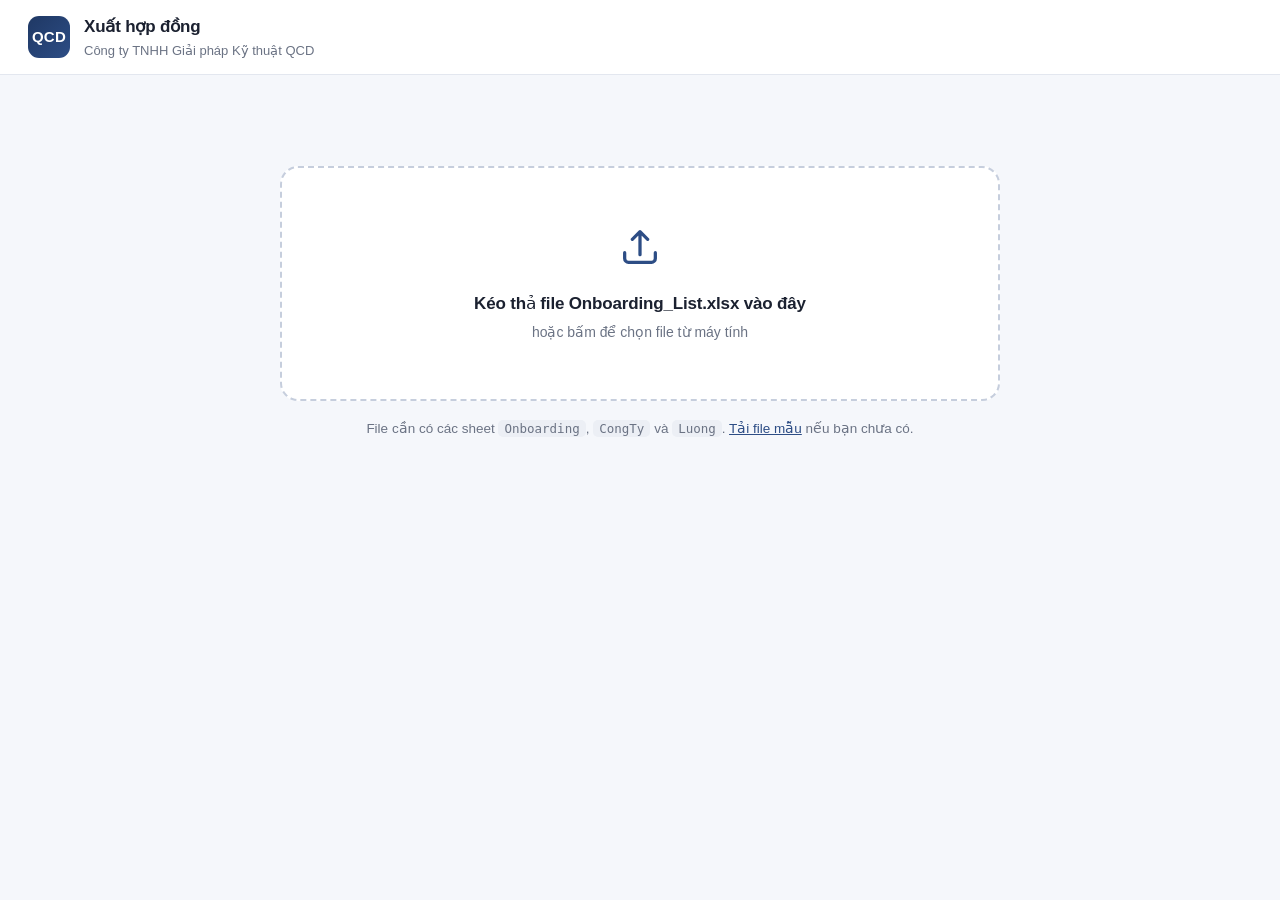
==== CONTRACTS/app/static/index.html @ 5fc60fc7 "Xuất hợp đồng QCD: bản chạy trong trình duyệt và bản chạy trên máy Template Word trong CONTRACTS/tem" ====
<!DOCTYPE html>
<html lang="vi">
<head>
<meta charset="utf-8">
<meta name="viewport" content="width=device-width, initial-scale=1">
<title>QCD · Xuất hợp đồng từ danh sách onboarding</title>
<link rel="stylesheet" href="styles.css">
<link rel="icon" href="data:image/svg+xml,<svg xmlns='http://www.w3.org/2000/svg' viewBox='0 0 64 64'><rect width='64' height='64' rx='14' fill='%231f3864'/><text x='32' y='44' font-size='32' font-family='Arial' font-weight='bold' fill='white' text-anchor='middle'>Q</text></svg>">
</head>
<body>

<header class="topbar">
  <div class="brand">
    <div class="logo">QCD</div>
    <div>
      <h1>Xuất hợp đồng</h1>
      <p>Công ty TNHH Giải pháp Kỹ thuật QCD</p>
    </div>
  </div>
  <div class="topbar-right">
    <span class="file-chip" id="fileChip" hidden></span>
    <button class="btn ghost" id="btnReset" hidden>Tải file khác</button>
  </div>
</header>

<main>

  <!-- ─────────── Bước 1: tải file ─────────── -->
  <section id="uploadView">
    <div class="dropzone" id="dropzone" tabindex="0" role="button" aria-label="Chọn file Excel">
      <svg viewBox="0 0 24 24" class="dz-icon" aria-hidden="true">
        <path d="M12 16V4m0 0 4 4m-4-4L8 8" stroke-linecap="round" stroke-linejoin="round"/>
        <path d="M4 15v3a2 2 0 0 0 2 2h12a2 2 0 0 0 2-2v-3" stroke-linecap="round"/>
      </svg>
      <h2>Kéo thả file <strong>Onboarding_List.xlsx</strong> vào đây</h2>
      <p>hoặc bấm để chọn file từ máy tính</p>
      <input type="file" id="fileInput" accept=".xlsx,.xlsm" hidden>
    </div>
    <p class="hint hint-mau">
      File cần có các sheet <code>Onboarding</code>, <code>CongTy</code> và <code>Luong</code>.
      <a id="mauExcel" href="/api/mau-excel">Tải file mẫu</a> nếu bạn chưa có.
    </p>
    <p class="hint boot" id="bootStatus" hidden></p>
  </section>

  <!-- ─────────── Bước 2: xem và chọn ─────────── -->
  <section id="listView" hidden>

    <div class="stats">
      <div class="stat"><span class="stat-num" id="stTotal">0</span><span class="stat-lbl">Nhân sự</span></div>
      <div class="stat"><span class="stat-num" id="stHdld">0</span><span class="stat-lbl">HĐ lao động</span></div>
      <div class="stat"><span class="stat-num" id="stHdks">0</span><span class="stat-lbl">HĐ dịch vụ kỹ sư</span></div>
      <div class="stat ok"><span class="stat-num" id="stReady">0</span><span class="stat-lbl">Đủ thông tin</span></div>
      <div class="stat warn"><span class="stat-num" id="stMissing">0</span><span class="stat-lbl">Còn thiếu</span></div>
    </div>

    <div class="toolbar">
      <div class="search">
        <svg viewBox="0 0 24 24" aria-hidden="true"><circle cx="11" cy="11" r="7"/><path d="m20 20-3.5-3.5" stroke-linecap="round"/></svg>
        <input type="search" id="search" placeholder="Tìm theo tên, chức danh, bộ phận…" autocomplete="off">
      </div>
      <div class="filters" id="filters" role="group" aria-label="Lọc danh sách">
        <button class="chip active" data-filter="all">Tất cả</button>
        <button class="chip" data-filter="HDLD">HĐ lao động</button>
        <button class="chip" data-filter="HDKS">HĐ dịch vụ</button>
        <button class="chip" data-filter="ready">Đủ thông tin</button>
        <button class="chip" data-filter="missing">Còn thiếu</button>
      </div>
    </div>

    <div class="tablewrap">
      <table id="table">
        <thead>
          <tr>
            <th class="col-check"><input type="checkbox" id="checkAll" aria-label="Chọn tất cả"></th>
            <th class="col-stt">#</th>
            <th>Nhân sự</th>
            <th>Loại hợp đồng</th>
            <th>Số HĐ</th>
            <th>Thời hạn</th>
            <th class="num">Mức lương / tháng</th>
            <th>Trạng thái</th>
            <th></th>
          </tr>
        </thead>
        <tbody id="tbody"></tbody>
      </table>
      <p class="empty" id="emptyMsg" hidden>Không có nhân sự nào khớp bộ lọc.</p>
    </div>
  </section>
</main>

<!-- ─────────── Thanh thao tác ─────────── -->
<div class="actionbar" id="actionbar" hidden>
  <div class="sel-info"><strong id="selCount">0</strong> nhân sự được chọn<span id="selWarn" class="sel-warn" hidden></span></div>
  <label class="switch" id="mergeWrap" hidden
         title="Bỏ trống thì mỗi nhân sự tải về một file riêng mang đúng tên của họ">
    <input type="checkbox" id="mergeChk"><span></span>Gộp tất cả vào một file PDF
  </label>
  <div class="actions">
    <button class="btn ghost" id="btnPreview">Xem trước</button>
    <button class="btn ghost" id="btnDocx">Tải Word</button>
    <button class="btn primary" id="btnPdf">Tải PDF</button>
  </div>
</div>

<!-- ─────────── Ngăn chi tiết ─────────── -->
<div class="drawer-backdrop" id="drawerBackdrop" hidden></div>
<aside class="drawer" id="drawer" hidden aria-label="Chi tiết nhân sự">
  <header>
    <div><h2 id="drawerName"></h2><p id="drawerRole"></p></div>
    <button class="icon-btn" id="drawerClose" aria-label="Đóng">&times;</button>
  </header>
  <div class="drawer-body" id="drawerBody"></div>
  <footer>
    <button class="btn ghost" id="drawerPreview">Xem trước</button>
    <button class="btn primary" id="drawerPdf">Tải PDF</button>
  </footer>
</aside>

<!-- ─────────── Xem trước ─────────── -->
<div class="modal" id="previewModal" hidden>
  <div class="modal-box">
    <header>
      <h2 id="previewTitle">Xem trước hợp đồng</h2>
      <button class="icon-btn" id="previewClose" aria-label="Đóng">&times;</button>
    </header>
    <iframe id="previewFrame" title="Xem trước hợp đồng"></iframe>
  </div>
</div>

<div class="toasts" id="toasts"></div>
<div class="loading" id="loading" hidden><div class="spinner"></div><span id="loadingText">Đang xử lý…</span></div>

<script src="backend-server.js"></script>
<script src="app.js"></script>
</body>
</html>
---- CONTRACTS/app/static/styles.css ----
:root {
  --navy: #1f3864;
  --navy-700: #2d4d85;
  --navy-50: #eef2fa;
  --ink: #1b2130;
  --muted: #6b7384;
  --line: #e3e7ef;
  --bg: #f5f7fb;
  --card: #ffffff;
  --ok: #157f4a;
  --ok-bg: #e7f5ed;
  --warn: #9a6207;
  --warn-bg: #fdf3e0;
  --danger: #a32020;
  --danger-bg: #fdecec;
  --radius: 12px;
  --shadow: 0 1px 2px rgba(16, 24, 40, .05), 0 8px 24px rgba(16, 24, 40, .06);
}

* { box-sizing: border-box; }
[hidden] { display: none !important; }

html, body {
  margin: 0;
  padding: 0;
  background: var(--bg);
  color: var(--ink);
  font-family: -apple-system, BlinkMacSystemFont, "Segoe UI", "Inter", "Helvetica Neue", Arial, sans-serif;
  font-size: 15px;
  line-height: 1.5;
  -webkit-font-smoothing: antialiased;
}

h1, h2, h3 { margin: 0; font-weight: 650; letter-spacing: -.01em; }
a { color: var(--navy-700); }

/* ───────────── topbar ───────────── */
.topbar {
  position: sticky; top: 0; z-index: 30;
  display: flex; align-items: center; justify-content: space-between;
  gap: 16px; padding: 14px 28px;
  background: #fff; border-bottom: 1px solid var(--line);
}
.brand { display: flex; align-items: center; gap: 14px; }
.logo {
  width: 42px; height: 42px; border-radius: 11px;
  background: linear-gradient(135deg, var(--navy), var(--navy-700));
  color: #fff; font-weight: 700; font-size: 15px; letter-spacing: .02em;
  display: grid; place-items: center;
}
.brand h1 { font-size: 17px; }
.brand p { margin: 1px 0 0; font-size: 13px; color: var(--muted); }
.topbar-right { display: flex; align-items: center; gap: 12px; }
.file-chip {
  display: inline-flex; align-items: center; gap: 7px;
  max-width: 320px; overflow: hidden; text-overflow: ellipsis; white-space: nowrap;
  padding: 6px 12px; border-radius: 999px; font-size: 13px;
  background: var(--navy-50); color: var(--navy); font-weight: 550;
}
.file-chip::before { content: ""; width: 7px; height: 7px; border-radius: 50%; background: var(--ok); flex: none; }

main { max-width: 1240px; margin: 0 auto; padding: 28px 28px 140px; }

/* ───────────── dropzone ───────────── */
#uploadView { max-width: 720px; margin: 7vh auto 0; }
.dropzone {
  background: var(--card); border: 2px dashed #c6cedd; border-radius: 18px;
  padding: 56px 32px; text-align: center; cursor: pointer;
  transition: border-color .15s, background .15s, transform .15s;
}
.dropzone:hover, .dropzone:focus-visible { border-color: var(--navy-700); background: #fbfcfe; outline: none; }
.dropzone.drag { border-color: var(--navy); background: var(--navy-50); transform: scale(1.01); }
.dz-icon { width: 46px; height: 46px; fill: none; stroke: var(--navy-700); stroke-width: 1.7; margin-bottom: 14px; }
.dropzone h2 { font-size: 17px; font-weight: 550; }
.dropzone h2 strong { font-weight: 700; }
.dropzone p { margin: 6px 0 0; color: var(--muted); font-size: 14px; }
.hint { text-align: center; color: var(--muted); font-size: 13.5px; margin-top: 18px; }
.hint.riengtu { max-width: 540px; margin-inline: auto; line-height: 1.55; }
/* Bản chạy trong trình duyệt phải tải Python về nên cần báo tiến trình lần đầu. */
.hint.boot { margin-top: 10px; color: var(--navy); font-weight: 550; }
.hint.boot::before {
  content: ""; display: inline-block; vertical-align: -2px; margin-right: 8px;
  width: 12px; height: 12px; border-radius: 50%;
  border: 2px solid #c6cedd; border-top-color: var(--navy);
  animation: quay .7s linear infinite;
}
.hint.boot.err { color: var(--danger); }
.hint.boot.err::before { display: none; }
@keyframes quay { to { transform: rotate(360deg); } }
code { background: #eceff5; padding: 1px 6px; border-radius: 5px; font-size: 12.5px; }

/* ───────────── stats ───────────── */
.stats { display: grid; grid-template-columns: repeat(5, 1fr); gap: 14px; margin-bottom: 20px; }
.stat {
  background: var(--card); border: 1px solid var(--line); border-radius: var(--radius);
  padding: 15px 18px; display: flex; flex-direction: column; gap: 2px;
}
.stat-num { font-size: 25px; font-weight: 680; letter-spacing: -.02em; }
.stat-lbl { font-size: 12.5px; color: var(--muted); }
.stat.ok .stat-num { color: var(--ok); }
.stat.warn .stat-num { color: var(--warn); }

/* ───────────── toolbar ───────────── */
.toolbar { display: flex; gap: 14px; align-items: center; flex-wrap: wrap; margin-bottom: 14px; }
.search { position: relative; flex: 1; min-width: 240px; }
.search svg { position: absolute; left: 12px; top: 50%; transform: translateY(-50%); width: 17px; height: 17px; fill: none; stroke: var(--muted); stroke-width: 1.9; }
.search input {
  width: 100%; padding: 10px 14px 10px 37px; font-size: 14px; font-family: inherit;
  border: 1px solid var(--line); border-radius: 9px; background: #fff; color: var(--ink);
}
.search input:focus { outline: 2px solid var(--navy-700); outline-offset: -1px; border-color: transparent; }
.filters { display: flex; gap: 7px; flex-wrap: wrap; }
.chip {
  border: 1px solid var(--line); background: #fff; color: var(--muted);
  padding: 8px 14px; border-radius: 999px; font-size: 13.5px; font-family: inherit;
  cursor: pointer; transition: .12s; font-weight: 500;
}
.chip:hover { border-color: #c6cedd; color: var(--ink); }
.chip.active { background: var(--navy); border-color: var(--navy); color: #fff; }

/* ───────────── table ───────────── */
.tablewrap { background: var(--card); border: 1px solid var(--line); border-radius: var(--radius); overflow: hidden; box-shadow: var(--shadow); }
table { width: 100%; border-collapse: collapse; }
thead th {
  text-align: left; font-size: 12px; font-weight: 600; text-transform: uppercase; letter-spacing: .04em;
  color: var(--muted); padding: 12px 14px; background: #fafbfd; border-bottom: 1px solid var(--line);
  white-space: nowrap;
}
tbody td { padding: 12px 14px; border-bottom: 1px solid #f0f2f7; vertical-align: middle; }
tbody tr:last-child td { border-bottom: none; }
tbody tr { transition: background .1s; }
tbody tr:hover { background: #fafbfe; }
tbody tr.selected { background: var(--navy-50); }
.col-check, .col-stt { width: 1%; white-space: nowrap; }
.col-stt { color: var(--muted); font-variant-numeric: tabular-nums; font-size: 13px; }
td.num, th.num { text-align: right; font-variant-numeric: tabular-nums; white-space: nowrap; }

input[type=checkbox] { width: 16px; height: 16px; accent-color: var(--navy); cursor: pointer; }

.person { display: flex; flex-direction: column; gap: 1px; }
.person b { font-weight: 600; }
.person span { font-size: 12.5px; color: var(--muted); }

.badge {
  display: inline-block; padding: 4px 10px; border-radius: 7px;
  font-size: 12.5px; font-weight: 580; white-space: nowrap;
}
.badge.hdld { background: var(--navy-50); color: var(--navy); }
.badge.hdks { background: #eaf4f0; color: #14604a; }
.badge.none { background: #f2f3f6; color: var(--muted); }

.status { display: inline-flex; align-items: center; gap: 6px; font-size: 13px; font-weight: 550; white-space: nowrap; }
.status::before { content: ""; width: 7px; height: 7px; border-radius: 50%; flex: none; }
.status.ok { color: var(--ok); } .status.ok::before { background: var(--ok); }
.status.warn { color: var(--warn); } .status.warn::before { background: var(--warn); }
.status.bad { color: var(--danger); } .status.bad::before { background: var(--danger); }

.mono { font-variant-numeric: tabular-nums; font-size: 13.5px; }
.dim { color: var(--muted); }
.empty { text-align: center; color: var(--muted); padding: 40px; margin: 0; font-size: 14px; }

/* ───────────── buttons ───────────── */
.btn {
  font-family: inherit; font-size: 14px; font-weight: 550; padding: 9px 17px;
  border-radius: 9px; cursor: pointer; border: 1px solid transparent; transition: .12s; white-space: nowrap;
}
.btn:disabled { opacity: .45; cursor: not-allowed; }
.btn.primary { background: var(--navy); color: #fff; }
.btn.primary:hover:not(:disabled) { background: var(--navy-700); }
.btn.ghost { background: #fff; border-color: var(--line); color: var(--ink); }
.btn.ghost:hover:not(:disabled) { border-color: #c6cedd; background: #fafbfd; }
.link-btn { background: none; border: none; color: var(--navy-700); font: inherit; font-size: 13.5px; cursor: pointer; padding: 4px 6px; border-radius: 6px; }
.link-btn:hover { background: var(--navy-50); }
.icon-btn { background: none; border: none; font-size: 26px; line-height: 1; color: var(--muted); cursor: pointer; padding: 0 6px; border-radius: 6px; }
.icon-btn:hover { color: var(--ink); background: #f2f3f6; }

/* ───────────── action bar ───────────── */
.actionbar {
  position: fixed; left: 50%; bottom: 22px; transform: translateX(-50%); z-index: 25;
  display: flex; align-items: center; gap: 20px; flex-wrap: wrap;
  background: #fff; border: 1px solid var(--line); border-radius: 14px;
  padding: 12px 18px; box-shadow: 0 10px 34px rgba(16, 24, 40, .14);
  max-width: calc(100vw - 40px);
}
.sel-info { font-size: 14px; color: var(--muted); }
.sel-info strong { color: var(--ink); font-size: 16px; }
.sel-warn { display: block; font-size: 12.5px; color: var(--warn); margin-top: 1px; }
.actions { display: flex; gap: 9px; }
.switch { display: inline-flex; align-items: center; gap: 9px; font-size: 13.5px; color: var(--muted); cursor: pointer; user-select: none; }
.switch input { display: none; }
.switch span { width: 36px; height: 20px; border-radius: 999px; background: #d4d9e4; position: relative; transition: .15s; flex: none; }
.switch span::after { content: ""; position: absolute; top: 2px; left: 2px; width: 16px; height: 16px; border-radius: 50%; background: #fff; transition: .15s; }
.switch input:checked + span { background: var(--navy); }
.switch input:checked + span::after { transform: translateX(16px); }

/* ───────────── drawer ───────────── */
.drawer-backdrop { position: fixed; inset: 0; background: rgba(17, 24, 39, .4); z-index: 40; }
.drawer {
  position: fixed; top: 0; right: 0; bottom: 0; width: min(480px, 92vw); z-index: 41;
  background: #fff; display: flex; flex-direction: column; box-shadow: -8px 0 34px rgba(16, 24, 40, .16);
  animation: slideIn .18s ease-out;
}
@keyframes slideIn { from { transform: translateX(26px); opacity: .5; } }
.drawer header { display: flex; justify-content: space-between; align-items: flex-start; gap: 12px; padding: 20px 22px; border-bottom: 1px solid var(--line); }
.drawer header h2 { font-size: 18px; }
.drawer header p { margin: 3px 0 0; color: var(--muted); font-size: 13.5px; }
.drawer-body { flex: 1; overflow-y: auto; padding: 8px 22px 22px; }
.drawer footer { display: flex; gap: 10px; justify-content: flex-end; padding: 15px 22px; border-top: 1px solid var(--line); background: #fafbfd; }

.alert { border-radius: 10px; padding: 12px 14px; font-size: 13.5px; margin: 14px 0; }
.alert.warn { background: var(--warn-bg); color: var(--warn); }
.alert.warn ul { margin: 7px 0 0; padding-left: 18px; }
.alert.ok { background: var(--ok-bg); color: var(--ok); }

.dl { display: grid; grid-template-columns: 148px 1fr; gap: 9px 14px; margin-top: 16px; font-size: 13.5px; }
.dl dt { color: var(--muted); }
.dl dd { margin: 0; word-break: break-word; }
.dl dd.miss { color: var(--warn); font-style: italic; }

/* ───────────── modal ───────────── */
.modal { position: fixed; inset: 0; z-index: 50; background: rgba(17, 24, 39, .55); display: grid; place-items: center; padding: 26px; }
.modal-box { background: #fff; border-radius: 14px; width: min(950px, 100%); height: min(88vh, 100%); display: flex; flex-direction: column; overflow: hidden; }
.modal-box header { display: flex; justify-content: space-between; align-items: center; padding: 14px 20px; border-bottom: 1px solid var(--line); }
.modal-box header h2 { font-size: 16px; }
.modal-box iframe { flex: 1; border: none; width: 100%; background: #525659; }

/* ───────────── toasts & loading ───────────── */
.toasts { position: fixed; top: 76px; right: 26px; z-index: 60; display: flex; flex-direction: column; gap: 10px; }
.toast {
  background: #fff; border: 1px solid var(--line); border-left: 4px solid var(--navy);
  border-radius: 10px; padding: 12px 16px; font-size: 13.5px; max-width: 380px;
  box-shadow: var(--shadow); animation: slideIn .18s ease-out;
}
.toast.err { border-left-color: var(--danger); color: var(--danger); }
.toast.ok { border-left-color: var(--ok); }

.loading { position: fixed; inset: 0; z-index: 70; background: rgba(245, 247, 251, .82); display: grid; place-items: center; align-content: center; gap: 14px; font-size: 14px; color: var(--muted); }
.spinner { width: 34px; height: 34px; border: 3px solid #d7dde9; border-top-color: var(--navy); border-radius: 50%; animation: spin .7s linear infinite; }
@keyframes spin { to { transform: rotate(360deg); } }

@media (max-width: 920px) {
  .stats { grid-template-columns: repeat(2, 1fr); }
  main { padding: 20px 16px 150px; }
  .topbar { padding: 12px 16px; }
  thead th:nth-child(5), tbody td:nth-child(5),
  thead th:nth-child(6), tbody td:nth-child(6) { display: none; }
}
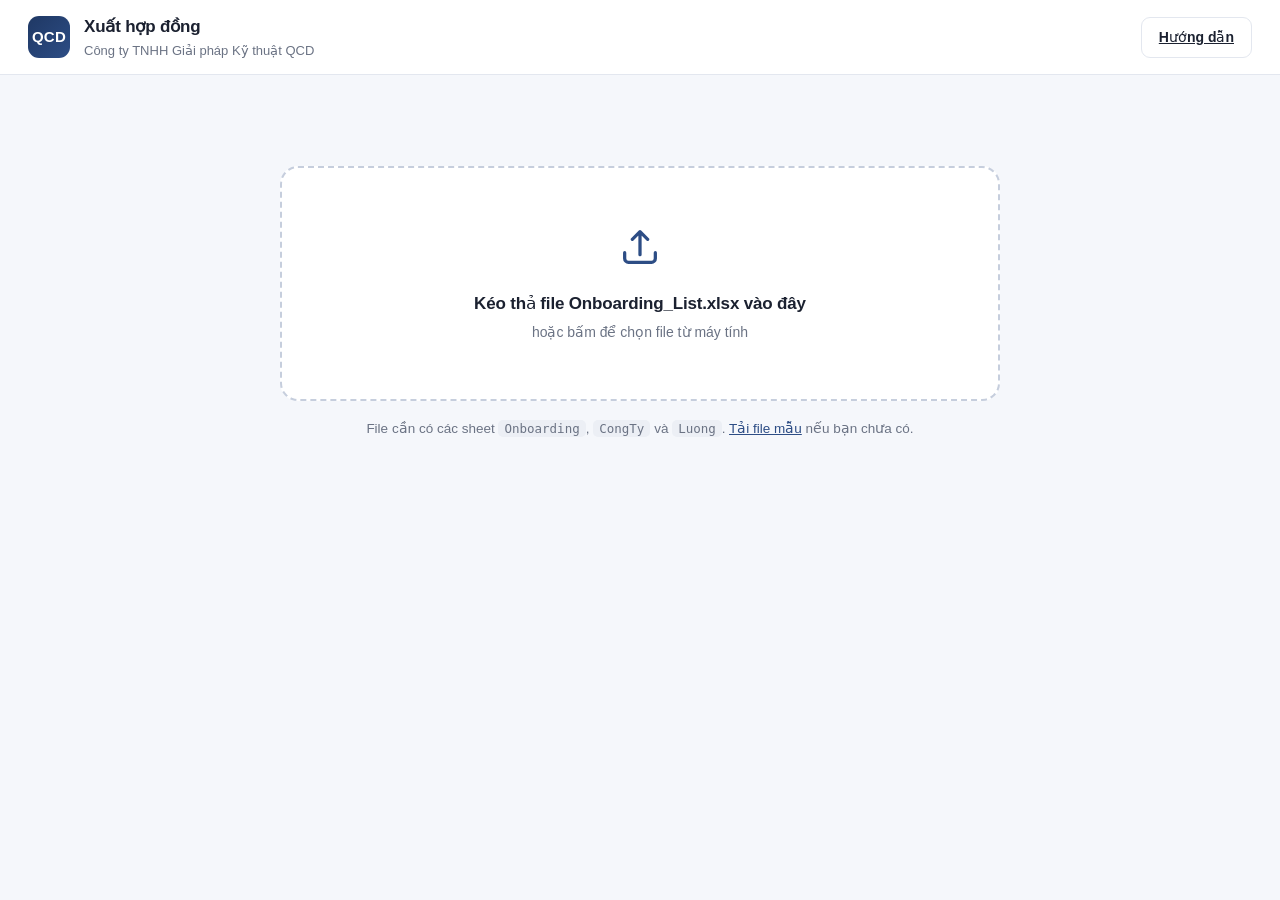
==== commit 068df51f: "Trang hướng dẫn sử dụng cho người dùng Nút Hướng dẫn ở đầu trang mở huong-dan.html: các bước sử dụng" ====
--- a/CONTRACTS/app/static/index.html
+++ b/CONTRACTS/app/static/index.html
@@ -19,6 +19,7 @@
   </div>
   <div class="topbar-right">
     <span class="file-chip" id="fileChip" hidden></span>
+    <a class="btn ghost" href="huong-dan.html" target="_blank" rel="noopener">Hướng dẫn</a>
     <button class="btn ghost" id="btnReset" hidden>Tải file khác</button>
   </div>
 </header>
